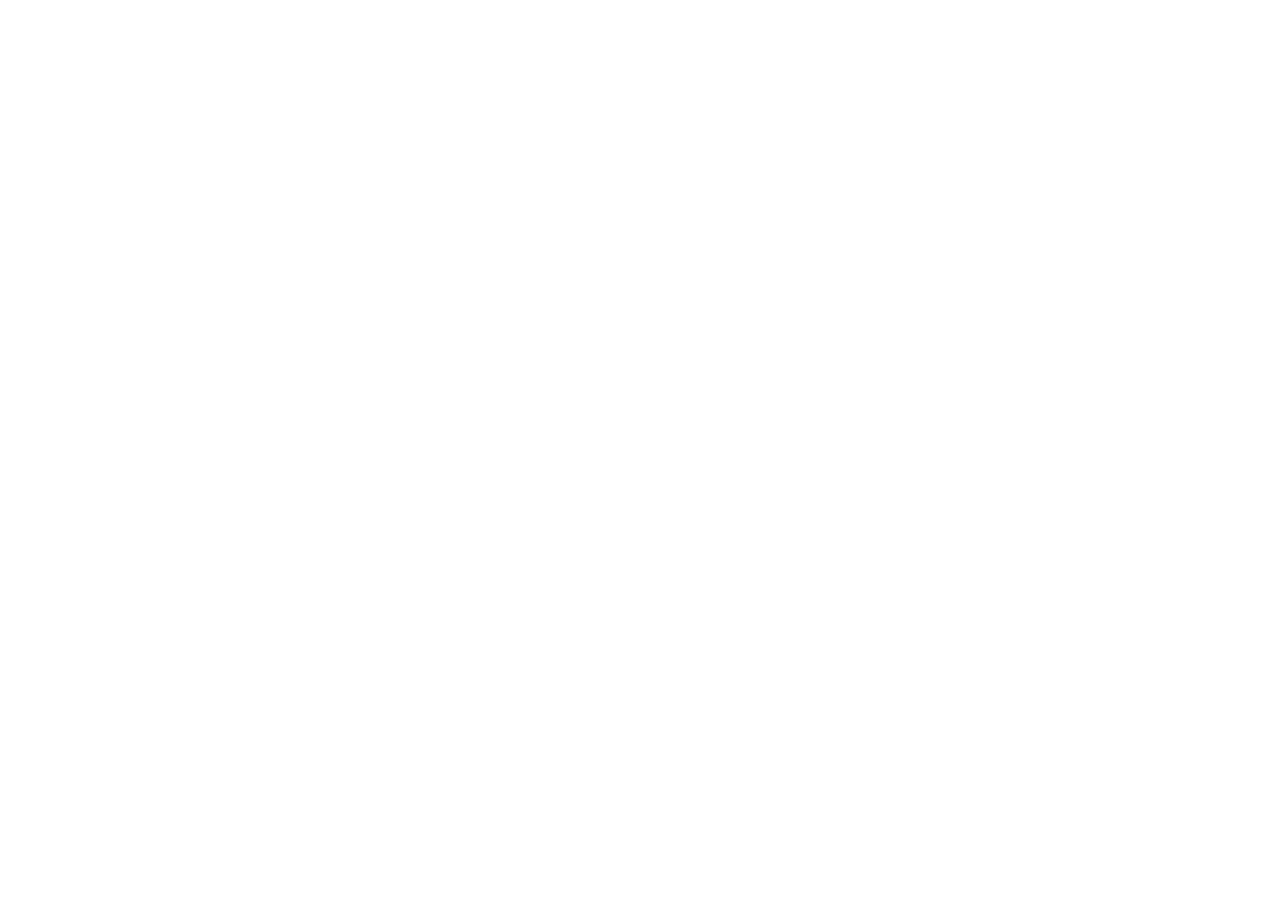
==== index.html @ 7a1d77cd "estructura html" ====
<!DOCTYPE html>
<html lang="en">
<head>
    <meta charset="UTF-8">
    <meta http-equiv="X-UA-Compatible" content="IE=edge">
    <meta name="viewport" content="width=device-width, initial-scale=1.0">
    <title>Polla Qatar 2022</title>
</head>
<body>
    
</body>
</html>
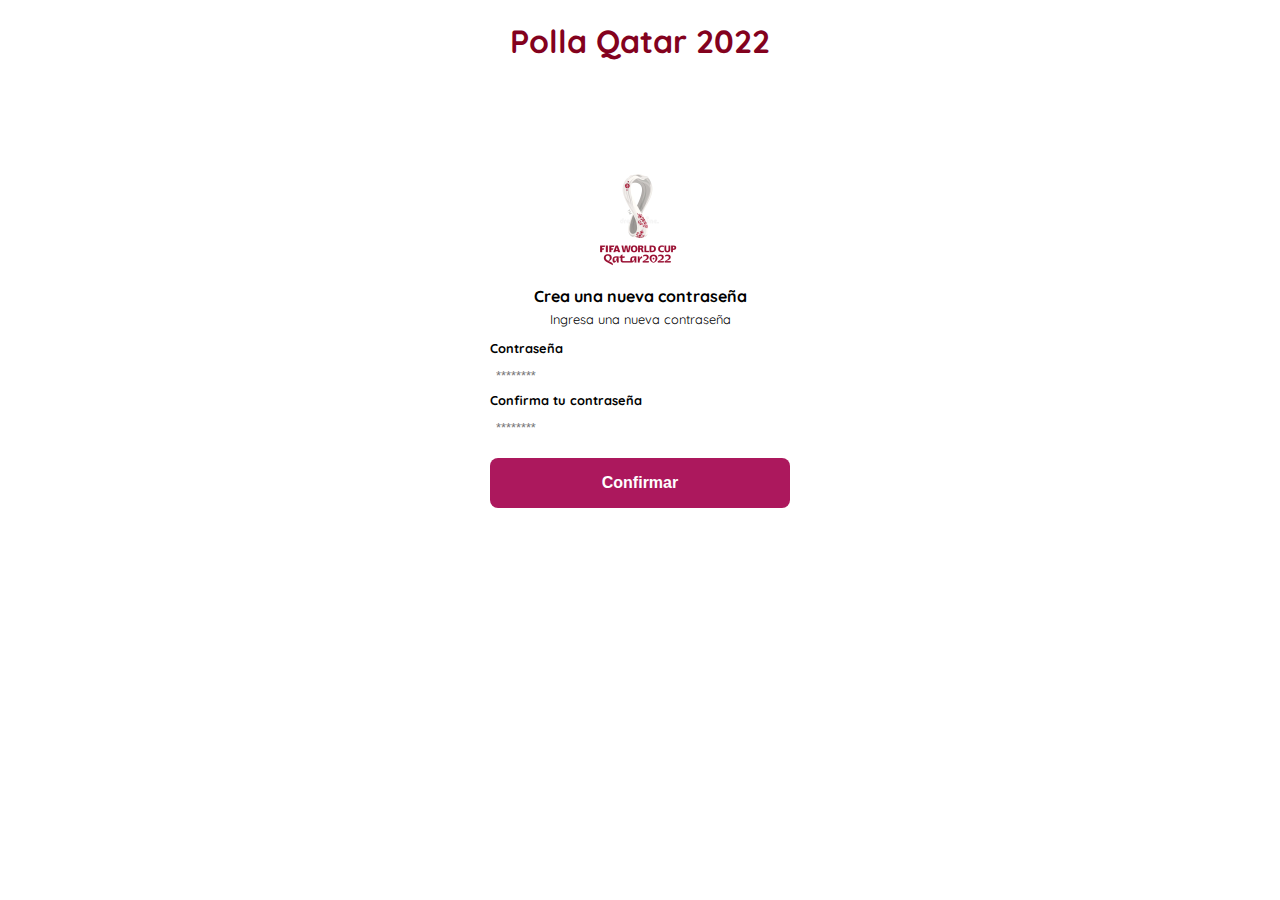
==== commit 74b42375: "Crear contraseña" ====
--- a/index.html
+++ b/index.html
@@ -5,8 +5,37 @@
     <meta http-equiv="X-UA-Compatible" content="IE=edge">
     <meta name="viewport" content="width=device-width, initial-scale=1.0">
     <title>Polla Qatar 2022</title>
+    <link rel="stylesheet" href="index.css">
+    <link rel="preconnect" href="https://fonts.googleapis.com">
+    <link rel="preconnect" href="https://fonts.gstatic.com" crossorigin>
+    <link href="https://fonts.googleapis.com/css2?family=Quicksand:wght@400;500&display=swap" rel="stylesheet">
 </head>
 <body>
+    <header class="header_principal">
+        <h1>Polla Qatar 2022</h1>
+    </header>
     
+    <div class="caja_principal">
+        <div class="login">
+            <div class="form-container">
+                <img src="/imagenesPolla/logotipo-del-mundial-fifa-sobre-fondo-blanco-world-cup-logo-en-qatar-215420670.jpg" alt="logo" class="logo">
+                <h1 class="title">Crea una nueva contraseña</h1>
+                <p class="subtitle">Ingresa una nueva contraseña</p>
+                <form action="/" class="form">
+                    <label for="password" class="label">Contraseña</label>
+                    <input type="password" id="password" placeholder="********" class="input input-password">
+
+                    <label for="password" class="label"> Confirma tu contraseña</label>
+                    <input type="password" id="password" placeholder="********" class="input input-password">
+
+                    <input type="submit" value="Confirmar" class="primary-button login-button">
+                </form>
+            </div>
+        </div>
+    </div>
+    
+    <footer class="footer_principal">
+
+    </footer>
 </body>
 </html>--- a/index.css
+++ b/index.css
@@ -0,0 +1,121 @@
+:root 
+{
+    --color_principal: green;
+    --color_secundario: yellowgreen;
+    --color_terciario: rgb(190, 255, 70);
+}
+
+body 
+{
+    margin: 0;
+    font-family: quicksand; 
+}
+
+.header_principal
+{
+    height: 80px;
+    width: 100%;
+    background-color: rgb(255, 255, 255);
+    display: grid;
+    place-items: center;
+    color: rgb(131, 2, 30);
+}
+
+.caja_principal 
+{
+    height: 460px;
+    width: 100%;
+    background-color: rgb(255, 255, 255);
+    display: grid;
+    place-items: center;
+}
+
+.login 
+{
+    width: 100%;
+    height: 60vh;
+    background-color: rgb(255, 255, 255);
+    display: grid;
+    place-items: center;
+}
+
+.form-container
+{
+    background-color: rgb(255, 255, 255);
+    display: grid;
+    grid-template-rows: auto 1fr auto;
+    width: 300px;
+}   
+
+.title 
+{
+    font-size: 1rem;
+    justify-self: center;
+    margin-bottom: 5px;
+}
+
+.subtitle
+{
+    font-size: 0.8rem;
+    justify-self: center;
+    margin-top: 0px;
+}
+
+.form
+{
+    background-color: rgb(255, 255, 255);
+    display: flex;
+    flex-direction: column;
+    margin-bottom: 12px;
+}
+
+.label
+{
+    font-size: 0.8rem;
+    font-weight: bold;
+    margin-bottom: 4px;
+}
+
+.input
+{
+    background-color: white;
+    border: none;
+    border-radius: 8px;
+    height: 20px;
+    font-size: 0.8rem;
+    padding: 6px;
+}
+
+.primary-button
+{
+    background-color:rgb(172, 24, 93);
+    border-radius: 8px;
+    border: none;
+    color: white;
+    width: 100%;
+    height: 50px;
+    cursor: pointer;
+    font-size: 1rem;
+    font-weight: bold;
+}
+
+.login-button
+{
+    margin-top: 14px;
+    margin-bottom: 10px; 
+}
+
+
+.logo 
+{
+    width: 100px;
+    margin-bottom: 5px;
+    justify-self: center;
+}
+
+.footer_principal
+{
+    height: 80px;
+    width: 100%;
+    background-color: rgb(153, 13, 55);
+}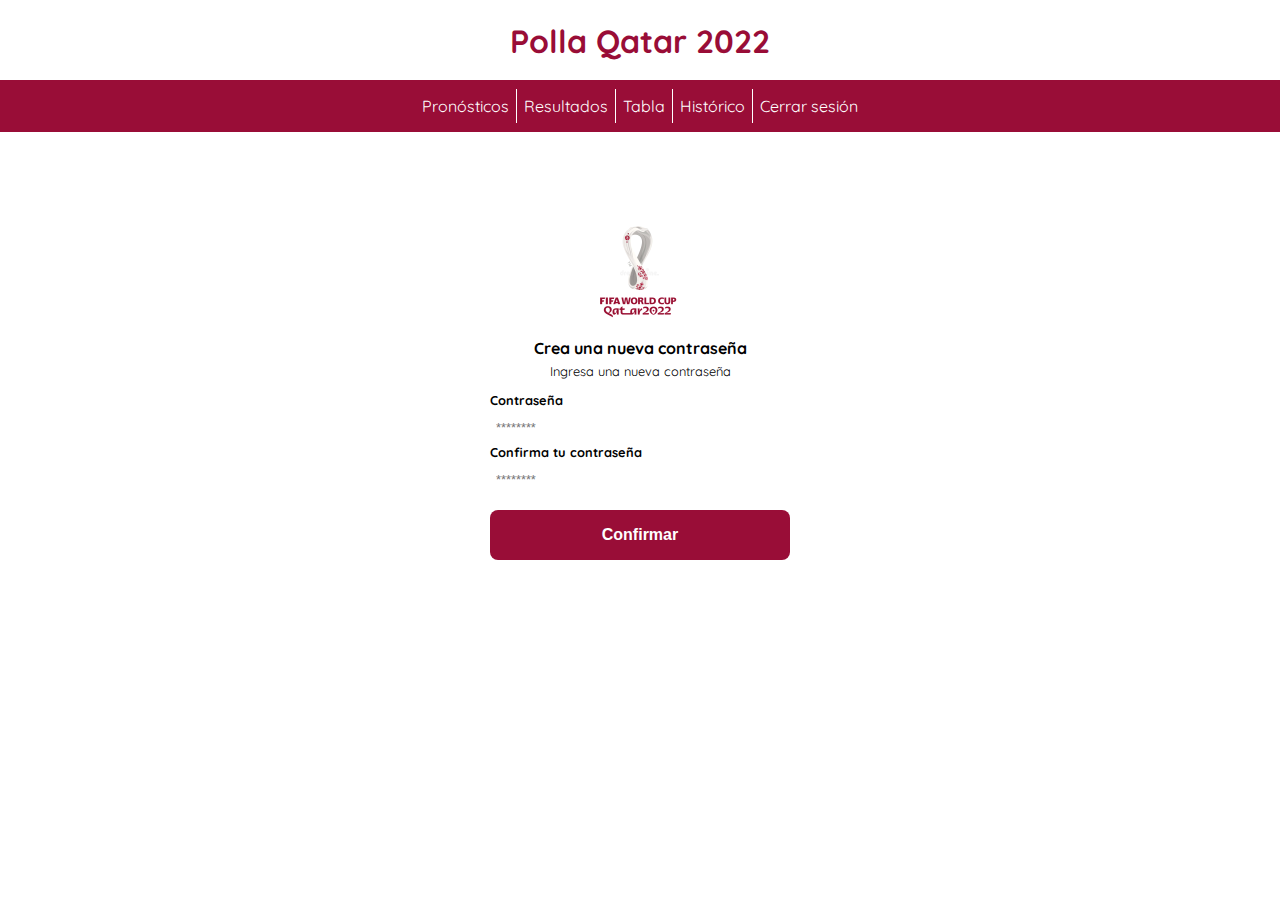
==== commit 270a29e6: "Navbar en index" ====
--- a/index.html
+++ b/index.html
@@ -14,7 +14,25 @@
     <header class="header_principal">
         <h1>Polla Qatar 2022</h1>
     </header>
-    
+    <nav class="navbar">             
+          <ul class="listado">
+            <li>
+              <a class="hola" href="/">Pronósticos</a>
+            </li>
+            <li>
+              <a class="hola" href="/">Resultados</a>
+            </li>
+            <li>
+              <a class="hola" href="/">Tabla</a>
+            </li>
+            <li>
+              <a class="hola" href="/">Histórico</a>
+            </li>
+            <li>
+                <a href="/">Cerrar sesión</a>
+            </li>
+          </ul>
+    </nav>
     <div class="caja_principal">
         <div class="login">
             <div class="form-container">
--- a/index.css
+++ b/index.css
@@ -1,6 +1,6 @@
 :root 
 {
-    --color_principal: green;
+    --color_principal: rgb(153, 13, 55);
     --color_secundario: yellowgreen;
     --color_terciario: rgb(190, 255, 70);
 }
@@ -18,7 +18,7 @@
     background-color: rgb(255, 255, 255);
     display: grid;
     place-items: center;
-    color: rgb(131, 2, 30);
+    color: var(--color_principal);
 }
 
 .caja_principal 
@@ -88,7 +88,7 @@
 
 .primary-button
 {
-    background-color:rgb(172, 24, 93);
+    background-color:var(--color_principal);
     border-radius: 8px;
     border: none;
     color: white;
@@ -105,7 +105,6 @@
     margin-bottom: 10px; 
 }
 
-
 .logo 
 {
     width: 100px;
@@ -118,4 +117,71 @@
     height: 80px;
     width: 100%;
     background-color: rgb(153, 13, 55);
-}+}
+
+  .navbar
+  {
+    display: flex;
+    justify-content: center;
+    width: 100%;
+    background-color: var(--color_principal);
+    color: white;
+    list-style: none;
+    text-decoration: none;
+  }
+
+  .listado 
+  {
+    display: flex;
+    flex-direction: row;
+    justify-content: space-between;
+    padding: 0px;
+  }
+
+  .listado a
+  {
+    color: white; 
+    text-decoration: none;
+    padding: 7px;
+  }
+
+  .hola
+  {
+    border-right: solid 1px rgb(255, 255, 255);
+    
+  }
+
+  .listado li
+  {
+    list-style: none;
+  }
+
+
+
+  .navbar ul li a:hover
+  {
+    color: yellow; 
+    font-weight: bold;
+  }
+
+  @media (max-width: 440px) 
+  {
+  
+   nav
+    {
+        margin: 0px;
+        display: grid;
+        place-items: center;
+        width: 100%;
+        font-size: 10px;
+        background-color: yellowgreen;
+        color: white;
+      }
+
+      ul .listado
+      {
+        margin: 0px;
+        display: grid;
+        place-items: center;
+      }
+  }